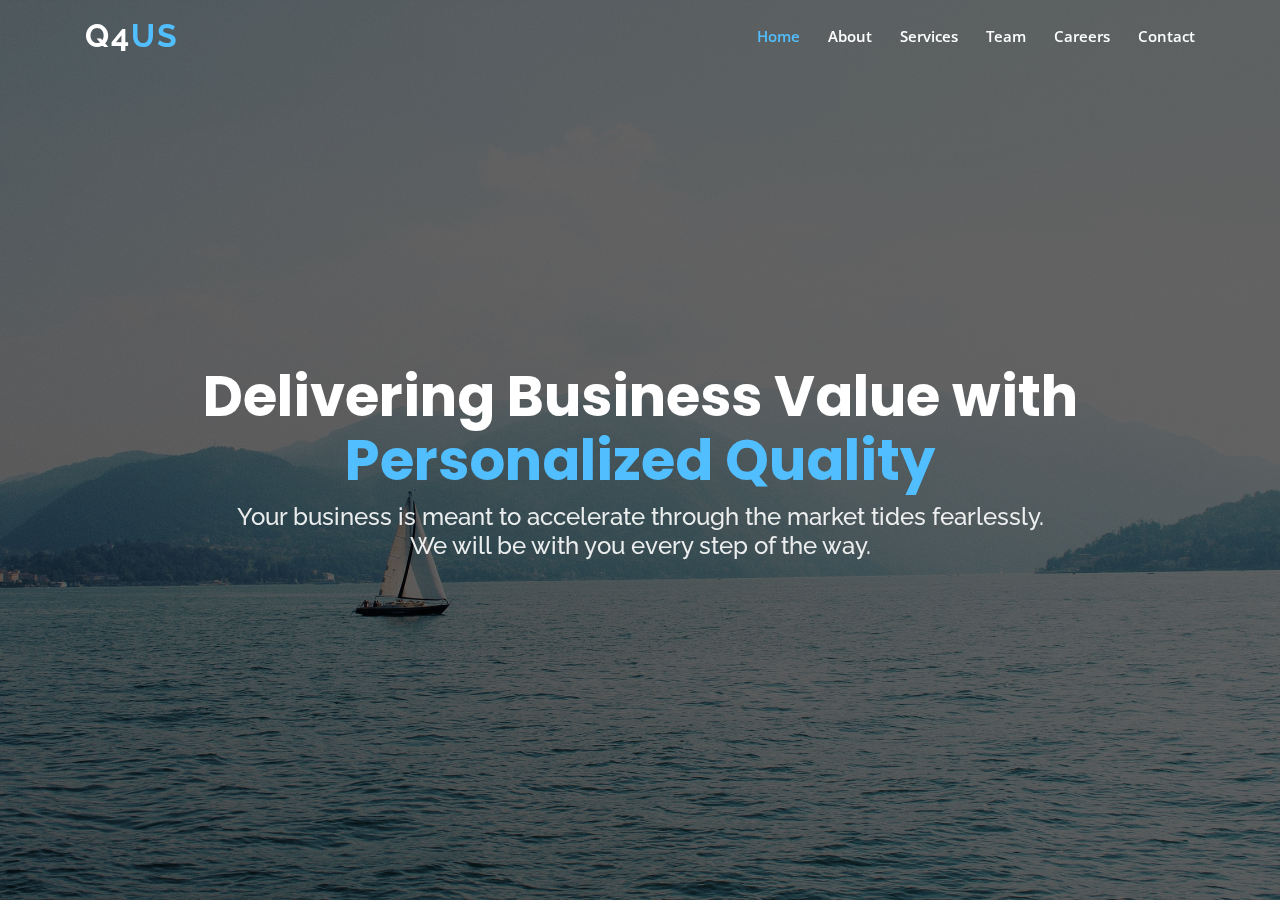
==== index.html @ fa9196e7 "teams" ====
<!DOCTYPE html>
<html lang="en">

<head>
  <meta charset="utf-8">
  <meta content="width=device-width, initial-scale=1.0" name="viewport">

  <title>Q4US</title>
  <meta content="" name="descriptison">
  <meta content="" name="keywords">

  <!-- Favicons -->
  <link href="assets/img/favicon.png" rel="icon">
  <link href="assets/img/apple-touch-icon.png" rel="apple-touch-icon">

  <!-- Google Fonts -->
  <link
    href="https://fonts.googleapis.com/css?family=Open+Sans:300,300i,400,400i,600,600i,700,700i|Raleway:300,300i,400,400i,500,500i,600,600i,700,700i|Poppins:300,300i,400,400i,500,500i,600,600i,700,700i"
    rel="stylesheet">

  <!-- Vendor CSS Files -->
  <link href="assets/vendor/bootstrap/css/bootstrap.min.css" rel="stylesheet">
  <link href="assets/vendor/icofont/icofont.min.css" rel="stylesheet">
  <link href="assets/vendor/boxicons/css/boxicons.min.css" rel="stylesheet">
  <link href="assets/vendor/owl.carousel/assets/owl.carousel.min.css" rel="stylesheet">
  <link href="assets/vendor/venobox/venobox.css" rel="stylesheet">
  <link href="assets/vendor/remixicon/remixicon.css" rel="stylesheet">
  <link href="assets/vendor/aos/aos.css" rel="stylesheet">

  <!-- Template Main CSS File -->
  <link href="assets/css/style.css" rel="stylesheet">


</head>

<body>

  <!-- ======= Header ======= -->
  <header id="header" class="fixed-top ">
    <div class="container d-flex align-items-center justify-content-between">

      <h1 class="logo"><a href="index.html">Q4<span>US</span></a></h1>
      <!-- Uncomment below if you prefer to use an image logo -->
      <!-- <a href="index.html" class="logo"><img src="assets/img/logo.png" alt="" class="img-fluid"></a>-->

      <nav class="nav-menu d-none d-lg-block">
        <ul>
          <li class="active"><a href="index.html">Home</a></li>
          <li><a href="about.html">About</a></li>
          <li><a href="services.html">Services</a></li>
          <!--    <li><a href="#portfolio">Portfolio</a></li> -->
          <li><a href="team.html">Team</a></li>
          <li><a href="careers.html">Careers</a></li>
          <!--    <li class="drop-down"><a href="">Drop Down</a>
            <ul>
              <li><a href="#">Drop Down 1</a></li>
              <li class="drop-down"><a href="#">Deep Drop Down</a>
                <ul>
                  <li><a href="#">Deep Drop Down 1</a></li>
                  <li><a href="#">Deep Drop Down 2</a></li>
                  <li><a href="#">Deep Drop Down 3</a></li>
                  <li><a href="#">Deep Drop Down 4</a></li>
                  <li><a href="#">Deep Drop Down 5</a></li>
                </ul>
              </li>
              <li><a href="#">Drop Down 2</a></li>
              <li><a href="#">Drop Down 3</a></li>
              <li><a href="#">Drop Down 4</a></li>
            </ul>
          </li>-->

          <li><a href="#contact">Contact</a></li>

        </ul>
      </nav><!-- .nav-menu -->



    </div>
  </header><!-- End Header -->

  <!-- ======= Hero Section ======= -->
  <section id="hero" class="d-flex align-items-center justify-content-center">
    <div class="container" data-aos="fade-up">

      <div class="row justify-content-center" data-aos="fade-up" data-aos-delay="150">
        <div class="col-xl-12 col-lg-8">
          <h1>Delivering Business Value with <span>Personalized Quality</span></h1>
          <h2>Your business is meant to accelerate through the market tides fearlessly. <br >We will be with you every step of the way.</h2>
          <!--h2>Quality is Personal</h2-->
        </div>
      </div>

      <div class="row mt-5 justify-content-center" data-aos="zoom-in" data-aos-delay="250">
        <!--div class="col-xl-2 col-md-4 col-6">
          <div class="icon-box">
            <i class="ri-computer-line"></i>
            <h3><a href="">Web Applications</a></h3>
          </div>
        </div>
        <div class="col-xl-2 col-md-4 col-6 ">
          <div class="icon-box">
            <i class="ri-smartphone-line"></i>
            <h3><a href="">Mobile Applications</a></h3>
          </div>
        </div>
        <div class="col-xl-2 col-md-4 col-6 mt-4 mt-md-0">
          <div class="icon-box">
            <i class="ri-bar-chart-grouped-line"></i>
            <h3><a href="">Data Science</a></h3>
          </div>
        </div>
        <div class="col-xl-2 col-md-4 col-6 mt-4 mt-xl-0">
          <div class="icon-box">
            <i class="ri-cpu-line"></i>
            <h3><a href="">Internet of Things</a></h3>
          </div>
        </div-->


        <!--div class="col-xl-2 col-md-4 col-6 mt-4 mt-xl-0">
          <div class="icon-box">
            <i class="ri-robot-line"></i>
            <h3><a href="">Research & Development</a></h3>
          </div>
        </div-->
      </div>

    </div>
  </section><!-- End Hero -->



  <a href="#" class="back-to-top"><i class="ri-arrow-up-line"></i></a>
  <div id="preloader"></div>

  <!-- Vendor JS Files -->
  <script src="assets/vendor/jquery/jquery.min.js"></script>
  <script src="assets/vendor/bootstrap/js/bootstrap.bundle.min.js"></script>
  <script src="assets/vendor/jquery.easing/jquery.easing.min.js"></script>
  <script src="assets/vendor/php-email-form/validate.js"></script>
  <script src="assets/vendor/owl.carousel/owl.carousel.min.js"></script>
  <script src="assets/vendor/isotope-layout/isotope.pkgd.min.js"></script>
  <script src="assets/vendor/venobox/venobox.min.js"></script>
  <script src="assets/vendor/waypoints/jquery.waypoints.min.js"></script>
  <script src="assets/vendor/counterup/counterup.min.js"></script>
  <script src="assets/vendor/aos/aos.js"></script>

  <!-- Template Main JS File -->
  <script src="assets/js/main.js"></script>

</body>

</html>
---- assets/vendor/venobox/venobox.css ----
/* ------ venobox.css --------*/
.vbox-overlay *, .vbox-overlay *:before, .vbox-overlay *:after{
    -webkit-backface-visibility: hidden;
    -webkit-box-sizing:border-box;
    -moz-box-sizing:border-box;
    box-sizing:border-box;
}
.vbox-overlay * { 
    -webkit-backface-visibility: visible;
    backface-visibility: visible;
}
.vbox-overlay{
    display: -webkit-flex;
    display: flex;
    -webkit-flex-direction: column;
    flex-direction: column;
    -webkit-justify-content: center;
    justify-content: center;
    -webkit-align-items: center;
    align-items: center;
    position: fixed;
    left: 0;
    top: 0;
    bottom: 0;
    right: 0;
    z-index: 999999;
}

/* ----- navigation ----- */
.vbox-title{
    width: 100%;
    height: 40px;
    float: left;
    text-align: center;
    line-height: 28px;
    font-size: 12px;
    padding: 6px 50px;
    overflow: hidden;
    position: fixed;
    display: none;
    left: 0;
    z-index: 89;
}
.vbox-close{
    cursor: pointer;
    position: fixed;
    top: -1px;
    right: 0;
    width: 50px;
    height: 40px;
    padding: 6px;
    display: block;
    background-position:10px center;
    overflow: hidden;
    font-size: 24px;
    line-height: 1;
    text-align: center;
    z-index: 99;
}
.vbox-left{
    cursor: pointer;
    position: fixed;
    left: 0;
    height: 40px;
    overflow: hidden;
    line-height: 28px;
    font-size: 12px;
    z-index: 99;
    display: flex;
    align-items:center;
}
.vbox-num{
    display: inline-block;
    margin: 6px 0 6px 15px;
}
/* ----- Social share ----- */
.vbox-share{
    line-height: 28px;
    font-size: 12px;
    overflow: hidden;
    position: fixed;
    left: 0;
    z-index: 98;
    display: flex;
    align-items:center;
    justify-content: center;
    width: 100%;
    text-align: center;
}
.vbox-share svg{
    max-height: 28px;
    width: 28px;
    z-index: 10;
    margin-left: 12px;
    margin-top: 6px;
    margin-bottom: 6px;
    vertical-align: middle;
}


/* ----- navigation ARROWS ----- */
.vbox-next, .vbox-prev{
    position: fixed;
    top: 50%;
    margin-top: -15px;
    overflow: hidden;
    cursor: pointer;
    display: block;
    width: 45px;
    height: 45px;
    z-index: 99;
}
.vbox-next span, .vbox-prev span{
    position: relative;
    width: 20px;
    height: 20px;
    border: 2px solid transparent;
    border-top-color: #B6B6B6;
    border-right-color: #B6B6B6;
    text-indent: -100px;
    position: absolute;
    top: 8px;
    display: block;
}
.vbox-prev{
    left: 15px;
}
.vbox-next{
    right: 15px;
}
.vbox-prev span{
    left: 10px;
    -ms-transform: rotate(-135deg);
    -webkit-transform: rotate(-135deg);
    transform: rotate(-135deg);
}
.vbox-next span{
    -ms-transform: rotate(45deg);
    -webkit-transform: rotate(45deg);
    transform: rotate(45deg);
    right: 10px;
}
/* ------- inline window ------ */
.vbox-inline{
    width: 420px;
    height: 315px;
    height: 70vh;
    padding: 10px;
    background: #fff;
    margin: 0 auto;
    overflow: auto;
    text-align: left;
}
/* ------- Video & iFrames window ------ */
.venoframe{
    max-width: 100%;
    width: 100%;
    border: none;
    width: 100%;
    height: 260px;
    height: 70vh;
}
.venoframe.vbvid{
    height: 260px;
}
@media (min-width: 768px) {
    .venoframe, .vbox-inline{
        width: 90%;
        height: 360px;
        height: 70vh;
    }
    .venoframe.vbvid{
        width: 640px;
        height: 360px;
    }
}
@media (min-width: 992px) {
    .venoframe, .vbox-inline{
        max-width: 1200px;
        width: 80%;
        height: 540px;
        height: 70vh;
    }
    .venoframe.vbvid{
        width: 960px;
        height: 540px;
    }
}
/* 
Please do NOT edit this part! 
or at least read this note: http://i.imgur.com/7C0ws9e.gif
*/
.vbox-open{
    overflow: hidden;
}
.vbox-container{
    position: absolute;
    left: 0;
    right: 0;
    top: 0;
    bottom: 0;
    overflow-x: hidden;
    overflow-y: scroll;
    overflow-scrolling: touch;
    -webkit-overflow-scrolling: touch;
    z-index: 20;
    max-height: 100%;

}

.vbox-content{
    text-align: center;
    float: left;
    width: 100%;
    position: relative;
    overflow: hidden;
    padding: 20px 4%;
}
.vbox-container img{
    max-width: 100%;
    height: auto;
}
.vbox-figlio{
    box-shadow: 0 0 12px rgba(0,0,0,0.19), 0 6px 6px rgba(0,0,0,0.23);
    max-width: 100%;
    text-align: initial;
}
img.vbox-figlio{
    -webkit-user-select: none;
-khtml-user-select: none;
-moz-user-select: none;
-o-user-select: none;
user-select: none;
}
.vbox-content.swipe-left{
    margin-left: -200px !important;
}
.vbox-content.swipe-right{
    margin-left: 200px !important;
}
.vbox-animated{
    webkit-transition: margin 300ms ease-out;
    transition: margin 300ms ease-out;
}

/* ---------- preloader ----------
 * SPINKIT 
 * http://tobiasahlin.com/spinkit/
-------------------------------- */
.sk-double-bounce,.sk-rotating-plane{width:40px;height:40px;margin:40px auto}.sk-rotating-plane{background-color:#333;-webkit-animation:sk-rotatePlane 1.2s infinite ease-in-out;animation:sk-rotatePlane 1.2s infinite ease-in-out}@-webkit-keyframes sk-rotatePlane{0%{-webkit-transform:perspective(120px) rotateX(0) rotateY(0);transform:perspective(120px) rotateX(0) rotateY(0)}50%{-webkit-transform:perspective(120px) rotateX(-180.1deg) rotateY(0);transform:perspective(120px) rotateX(-180.1deg) rotateY(0)}100%{-webkit-transform:perspective(120px) rotateX(-180deg) rotateY(-179.9deg);transform:perspective(120px) rotateX(-180deg) rotateY(-179.9deg)}}@keyframes sk-rotatePlane{0%{-webkit-transform:perspective(120px) rotateX(0) rotateY(0);transform:perspective(120px) rotateX(0) rotateY(0)}50%{-webkit-transform:perspective(120px) rotateX(-180.1deg) rotateY(0);transform:perspective(120px) rotateX(-180.1deg) rotateY(0)}100%{-webkit-transform:perspective(120px) rotateX(-180deg) rotateY(-179.9deg);transform:perspective(120px) rotateX(-180deg) rotateY(-179.9deg)}}.sk-double-bounce{position:relative}.sk-double-bounce .sk-child{width:100%;height:100%;border-radius:50%;background-color:#333;opacity:.6;position:absolute;top:0;left:0;-webkit-animation:sk-doubleBounce 2s infinite ease-in-out;animation:sk-doubleBounce 2s infinite ease-in-out}.sk-chasing-dots .sk-child,.sk-spinner-pulse,.sk-three-bounce .sk-child{background-color:#333;border-radius:100%}.sk-double-bounce .sk-double-bounce2{-webkit-animation-delay:-1s;animation-delay:-1s}@-webkit-keyframes sk-doubleBounce{0%,100%{-webkit-transform:scale(0);transform:scale(0)}50%{-webkit-transform:scale(1);transform:scale(1)}}@keyframes sk-doubleBounce{0%,100%{-webkit-transform:scale(0);transform:scale(0)}50%{-webkit-transform:scale(1);transform:scale(1)}}.sk-wave{margin:40px auto;width:50px;height:40px;text-align:center;font-size:10px}.sk-wave .sk-rect{background-color:#333;height:100%;width:6px;display:inline-block;-webkit-animation:sk-waveStretchDelay 1.2s infinite ease-in-out;animation:sk-waveStretchDelay 1.2s infinite ease-in-out}.sk-wave .sk-rect1{-webkit-animation-delay:-1.2s;animation-delay:-1.2s}.sk-wave .sk-rect2{-webkit-animation-delay:-1.1s;animation-delay:-1.1s}.sk-wave .sk-rect3{-webkit-animation-delay:-1s;animation-delay:-1s}.sk-wave .sk-rect4{-webkit-animation-delay:-.9s;animation-delay:-.9s}.sk-wave .sk-rect5{-webkit-animation-delay:-.8s;animation-delay:-.8s}@-webkit-keyframes sk-waveStretchDelay{0%,100%,40%{-webkit-transform:scaleY(.4);transform:scaleY(.4)}20%{-webkit-transform:scaleY(1);transform:scaleY(1)}}@keyframes sk-waveStretchDelay{0%,100%,40%{-webkit-transform:scaleY(.4);transform:scaleY(.4)}20%{-webkit-transform:scaleY(1);transform:scaleY(1)}}.sk-wandering-cubes{margin:40px auto;width:40px;height:40px;position:relative}.sk-wandering-cubes .sk-cube{background-color:#333;width:10px;height:10px;position:absolute;top:0;left:0;-webkit-animation:sk-wanderingCube 1.8s ease-in-out -1.8s infinite both;animation:sk-wanderingCube 1.8s ease-in-out -1.8s infinite both}.sk-chasing-dots,.sk-spinner-pulse{width:40px;height:40px;margin:40px auto}.sk-wandering-cubes .sk-cube2{-webkit-animation-delay:-.9s;animation-delay:-.9s}@-webkit-keyframes sk-wanderingCube{0%{-webkit-transform:rotate(0);transform:rotate(0)}25%{-webkit-transform:translateX(30px) rotate(-90deg) scale(.5);transform:translateX(30px) rotate(-90deg) scale(.5)}50%{-webkit-transform:translateX(30px) translateY(30px) rotate(-179deg);transform:translateX(30px) translateY(30px) rotate(-179deg)}50.1%{-webkit-transform:translateX(30px) translateY(30px) rotate(-180deg);transform:translateX(30px) translateY(30px) rotate(-180deg)}75%{-webkit-transform:translateX(0) translateY(30px) rotate(-270deg) scale(.5);transform:translateX(0) translateY(30px) rotate(-270deg) scale(.5)}100%{-webkit-transform:rotate(-360deg);transform:rotate(-360deg)}}@keyframes sk-wanderingCube{0%{-webkit-transform:rotate(0);transform:rotate(0)}25%{-webkit-transform:translateX(30px) rotate(-90deg) scale(.5);transform:translateX(30px) rotate(-90deg) scale(.5)}50%{-webkit-transform:translateX(30px) translateY(30px) rotate(-179deg);transform:translateX(30px) translateY(30px) rotate(-179deg)}50.1%{-webkit-transform:translateX(30px) translateY(30px) rotate(-180deg);transform:translateX(30px) translateY(30px) rotate(-180deg)}75%{-webkit-transform:translateX(0) translateY(30px) rotate(-270deg) scale(.5);transform:translateX(0) translateY(30px) rotate(-270deg) scale(.5)}100%{-webkit-transform:rotate(-360deg);transform:rotate(-360deg)}}.sk-spinner-pulse{-webkit-animation:sk-pulseScaleOut 1s infinite ease-in-out;animation:sk-pulseScaleOut 1s infinite ease-in-out}@-webkit-keyframes sk-pulseScaleOut{0%{-webkit-transform:scale(0);transform:scale(0)}100%{-webkit-transform:scale(1);transform:scale(1);opacity:0}}@keyframes sk-pulseScaleOut{0%{-webkit-transform:scale(0);transform:scale(0)}100%{-webkit-transform:scale(1);transform:scale(1);opacity:0}}.sk-chasing-dots{position:relative;text-align:center;-webkit-animation:sk-chasingDotsRotate 2s infinite linear;animation:sk-chasingDotsRotate 2s infinite linear}.sk-chasing-dots .sk-child{width:60%;height:60%;display:inline-block;position:absolute;top:0;-webkit-animation:sk-chasingDotsBounce 2s infinite ease-in-out;animation:sk-chasingDotsBounce 2s infinite ease-in-out}.sk-chasing-dots .sk-dot2{top:auto;bottom:0;-webkit-animation-delay:-1s;animation-delay:-1s}@-webkit-keyframes sk-chasingDotsRotate{100%{-webkit-transform:rotate(360deg);transform:rotate(360deg)}}@keyframes sk-chasingDotsRotate{100%{-webkit-transform:rotate(360deg);transform:rotate(360deg)}}@-webkit-keyframes sk-chasingDotsBounce{0%,100%{-webkit-transform:scale(0);transform:scale(0)}50%{-webkit-transform:scale(1);transform:scale(1)}}@keyframes sk-chasingDotsBounce{0%,100%{-webkit-transform:scale(0);transform:scale(0)}50%{-webkit-transform:scale(1);transform:scale(1)}}.sk-three-bounce{margin:40px auto;width:80px;text-align:center}.sk-three-bounce .sk-child{width:20px;height:20px;display:inline-block;-webkit-animation:sk-three-bounce 1.4s ease-in-out 0s infinite both;animation:sk-three-bounce 1.4s ease-in-out 0s infinite both}.sk-circle .sk-child:before,.sk-fading-circle .sk-circle:before{display:block;border-radius:100%;content:'';background-color:#333}.sk-three-bounce .sk-bounce1{-webkit-animation-delay:-.32s;animation-delay:-.32s}.sk-three-bounce .sk-bounce2{-webkit-animation-delay:-.16s;animation-delay:-.16s}@-webkit-keyframes sk-three-bounce{0%,100%,80%{-webkit-transform:scale(0);transform:scale(0)}40%{-webkit-transform:scale(1);transform:scale(1)}}@keyframes sk-three-bounce{0%,100%,80%{-webkit-transform:scale(0);transform:scale(0)}40%{-webkit-transform:scale(1);transform:scale(1)}}.sk-circle{margin:40px auto;width:40px;height:40px;position:relative}.sk-circle .sk-child{width:100%;height:100%;position:absolute;left:0;top:0}.sk-circle .sk-child:before{margin:0 auto;width:15%;height:15%;-webkit-animation:sk-circleBounceDelay 1.2s infinite ease-in-out both;animation:sk-circleBounceDelay 1.2s infinite ease-in-out both}.sk-circle .sk-circle2{-webkit-transform:rotate(30deg);-ms-transform:rotate(30deg);transform:rotate(30deg)}.sk-circle .sk-circle3{-webkit-transform:rotate(60deg);-ms-transform:rotate(60deg);transform:rotate(60deg)}.sk-circle .sk-circle4{-webkit-transform:rotate(90deg);-ms-transform:rotate(90deg);transform:rotate(90deg)}.sk-circle .sk-circle5{-webkit-transform:rotate(120deg);-ms-transform:rotate(120deg);transform:rotate(120deg)}.sk-circle .sk-circle6{-webkit-transform:rotate(150deg);-ms-transform:rotate(150deg);transform:rotate(150deg)}.sk-circle .sk-circle7{-webkit-transform:rotate(180deg);-ms-transform:rotate(180deg);transform:rotate(180deg)}.sk-circle .sk-circle8{-webkit-transform:rotate(210deg);-ms-transform:rotate(210deg);transform:rotate(210deg)}.sk-circle .sk-circle9{-webkit-transform:rotate(240deg);-ms-transform:rotate(240deg);transform:rotate(240deg)}.sk-circle .sk-circle10{-webkit-transform:rotate(270deg);-ms-transform:rotate(270deg);transform:rotate(270deg)}.sk-circle .sk-circle11{-webkit-transform:rotate(300deg);-ms-transform:rotate(300deg);transform:rotate(300deg)}.sk-circle .sk-circle12{-webkit-transform:rotate(330deg);-ms-transform:rotate(330deg);transform:rotate(330deg)}.sk-circle .sk-circle2:before{-webkit-animation-delay:-1.1s;animation-delay:-1.1s}.sk-circle .sk-circle3:before{-webkit-animation-delay:-1s;animation-delay:-1s}.sk-circle .sk-circle4:before{-webkit-animation-delay:-.9s;animation-delay:-.9s}.sk-circle .sk-circle5:before{-webkit-animation-delay:-.8s;animation-delay:-.8s}.sk-circle .sk-circle6:before{-webkit-animation-delay:-.7s;animation-delay:-.7s}.sk-circle .sk-circle7:before{-webkit-animation-delay:-.6s;animation-delay:-.6s}.sk-circle .sk-circle8:before{-webkit-animation-delay:-.5s;animation-delay:-.5s}.sk-circle .sk-circle9:before{-webkit-animation-delay:-.4s;animation-delay:-.4s}.sk-circle .sk-circle10:before{-webkit-animation-delay:-.3s;animation-delay:-.3s}.sk-circle .sk-circle11:before{-webkit-animation-delay:-.2s;animation-delay:-.2s}.sk-circle .sk-circle12:before{-webkit-animation-delay:-.1s;animation-delay:-.1s}@-webkit-keyframes sk-circleBounceDelay{0%,100%,80%{-webkit-transform:scale(0);transform:scale(0)}40%{-webkit-transform:scale(1);transform:scale(1)}}@keyframes sk-circleBounceDelay{0%,100%,80%{-webkit-transform:scale(0);transform:scale(0)}40%{-webkit-transform:scale(1);transform:scale(1)}}.sk-cube-grid{width:40px;height:40px;margin:40px auto}.sk-cube-grid .sk-cube{width:33.33%;height:33.33%;background-color:#333;float:left;-webkit-animation:sk-cubeGridScaleDelay 1.3s infinite ease-in-out;animation:sk-cubeGridScaleDelay 1.3s infinite ease-in-out}.sk-cube-grid .sk-cube1{-webkit-animation-delay:.2s;animation-delay:.2s}.sk-cube-grid .sk-cube2{-webkit-animation-delay:.3s;animation-delay:.3s}.sk-cube-grid .sk-cube3{-webkit-animation-delay:.4s;animation-delay:.4s}.sk-cube-grid .sk-cube4{-webkit-animation-delay:.1s;animation-delay:.1s}.sk-cube-grid .sk-cube5{-webkit-animation-delay:.2s;animation-delay:.2s}.sk-cube-grid .sk-cube6{-webkit-animation-delay:.3s;animation-delay:.3s}.sk-cube-grid .sk-cube7{-webkit-animation-delay:0ms;animation-delay:0ms}.sk-cube-grid .sk-cube8{-webkit-animation-delay:.1s;animation-delay:.1s}.sk-cube-grid .sk-cube9{-webkit-animation-delay:.2s;animation-delay:.2s}@-webkit-keyframes sk-cubeGridScaleDelay{0%,100%,70%{-webkit-transform:scale3D(1,1,1);transform:scale3D(1,1,1)}35%{-webkit-transform:scale3D(0,0,1);transform:scale3D(0,0,1)}}@keyframes sk-cubeGridScaleDelay{0%,100%,70%{-webkit-transform:scale3D(1,1,1);transform:scale3D(1,1,1)}35%{-webkit-transform:scale3D(0,0,1);transform:scale3D(0,0,1)}}.sk-fading-circle{margin:40px auto;width:40px;height:40px;position:relative}.sk-fading-circle .sk-circle{width:100%;height:100%;position:absolute;left:0;top:0}.sk-fading-circle .sk-circle:before{margin:0 auto;width:15%;height:15%;-webkit-animation:sk-circleFadeDelay 1.2s infinite ease-in-out both;animation:sk-circleFadeDelay 1.2s infinite ease-in-out both}.sk-fading-circle .sk-circle2{-webkit-transform:rotate(30deg);-ms-transform:rotate(30deg);transform:rotate(30deg)}.sk-fading-circle .sk-circle3{-webkit-transform:rotate(60deg);-ms-transform:rotate(60deg);transform:rotate(60deg)}.sk-fading-circle .sk-circle4{-webkit-transform:rotate(90deg);-ms-transform:rotate(90deg);transform:rotate(90deg)}.sk-fading-circle .sk-circle5{-webkit-transform:rotate(120deg);-ms-transform:rotate(120deg);transform:rotate(120deg)}.sk-fading-circle .sk-circle6{-webkit-transform:rotate(150deg);-ms-transform:rotate(150deg);transform:rotate(150deg)}.sk-fading-circle .sk-circle7{-webkit-transform:rotate(180deg);-ms-transform:rotate(180deg);transform:rotate(180deg)}.sk-fading-circle .sk-circle8{-webkit-transform:rotate(210deg);-ms-transform:rotate(210deg);transform:rotate(210deg)}.sk-fading-circle .sk-circle9{-webkit-transform:rotate(240deg);-ms-transform:rotate(240deg);transform:rotate(240deg)}.sk-fading-circle .sk-circle10{-webkit-transform:rotate(270deg);-ms-transform:rotate(270deg);transform:rotate(270deg)}.sk-fading-circle .sk-circle11{-webkit-transform:rotate(300deg);-ms-transform:rotate(300deg);transform:rotate(300deg)}.sk-fading-circle .sk-circle12{-webkit-transform:rotate(330deg);-ms-transform:rotate(330deg);transform:rotate(330deg)}.sk-fading-circle .sk-circle2:before{-webkit-animation-delay:-1.1s;animation-delay:-1.1s}.sk-fading-circle .sk-circle3:before{-webkit-animation-delay:-1s;animation-delay:-1s}.sk-fading-circle .sk-circle4:before{-webkit-animation-delay:-.9s;animation-delay:-.9s}.sk-fading-circle .sk-circle5:before{-webkit-animation-delay:-.8s;animation-delay:-.8s}.sk-fading-circle .sk-circle6:before{-webkit-animation-delay:-.7s;animation-delay:-.7s}.sk-fading-circle .sk-circle7:before{-webkit-animation-delay:-.6s;animation-delay:-.6s}.sk-fading-circle .sk-circle8:before{-webkit-animation-delay:-.5s;animation-delay:-.5s}.sk-fading-circle .sk-circle9:before{-webkit-animation-delay:-.4s;animation-delay:-.4s}.sk-fading-circle .sk-circle10:before{-webkit-animation-delay:-.3s;animation-delay:-.3s}.sk-fading-circle .sk-circle11:before{-webkit-animation-delay:-.2s;animation-delay:-.2s}.sk-fading-circle .sk-circle12:before{-webkit-animation-delay:-.1s;animation-delay:-.1s}@-webkit-keyframes sk-circleFadeDelay{0%,100%,39%{opacity:0}40%{opacity:1}}@keyframes sk-circleFadeDelay{0%,100%,39%{opacity:0}40%{opacity:1}}.sk-folding-cube{margin:40px auto;width:40px;height:40px;position:relative;-webkit-transform:rotateZ(45deg);transform:rotateZ(45deg)}.sk-folding-cube .sk-cube{float:left;width:50%;height:50%;position:relative;-webkit-transform:scale(1.1);-ms-transform:scale(1.1);transform:scale(1.1)}.sk-folding-cube .sk-cube:before{content:'';position:absolute;top:0;left:0;width:100%;height:100%;background-color:#333;-webkit-animation:sk-foldCubeAngle 2.4s infinite linear both;animation:sk-foldCubeAngle 2.4s infinite linear both;-webkit-transform-origin:100% 100%;-ms-transform-origin:100% 100%;transform-origin:100% 100%}.sk-folding-cube .sk-cube2{-webkit-transform:scale(1.1) rotateZ(90deg);transform:scale(1.1) rotateZ(90deg)}.sk-folding-cube .sk-cube3{-webkit-transform:scale(1.1) rotateZ(180deg);transform:scale(1.1) rotateZ(180deg)}.sk-folding-cube .sk-cube4{-webkit-transform:scale(1.1) rotateZ(270deg);transform:scale(1.1) rotateZ(270deg)}.sk-folding-cube .sk-cube2:before{-webkit-animation-delay:.3s;animation-delay:.3s}.sk-folding-cube .sk-cube3:before{-webkit-animation-delay:.6s;animation-delay:.6s}.sk-folding-cube .sk-cube4:before{-webkit-animation-delay:.9s;animation-delay:.9s}@-webkit-keyframes sk-foldCubeAngle{0%,10%{-webkit-transform:perspective(140px) rotateX(-180deg);transform:perspective(140px) rotateX(-180deg);opacity:0}25%,75%{-webkit-transform:perspective(140px) rotateX(0);transform:perspective(140px) rotateX(0);opacity:1}100%,90%{-webkit-transform:perspective(140px) rotateY(180deg);transform:perspective(140px) rotateY(180deg);opacity:0}}@keyframes sk-foldCubeAngle{0%,10%{-webkit-transform:perspective(140px) rotateX(-180deg);transform:perspective(140px) rotateX(-180deg);opacity:0}25%,75%{-webkit-transform:perspective(140px) rotateX(0);transform:perspective(140px) rotateX(0);opacity:1}100%,90%{-webkit-transform:perspective(140px) rotateY(180deg);transform:perspective(140px) rotateY(180deg);opacity:0}}
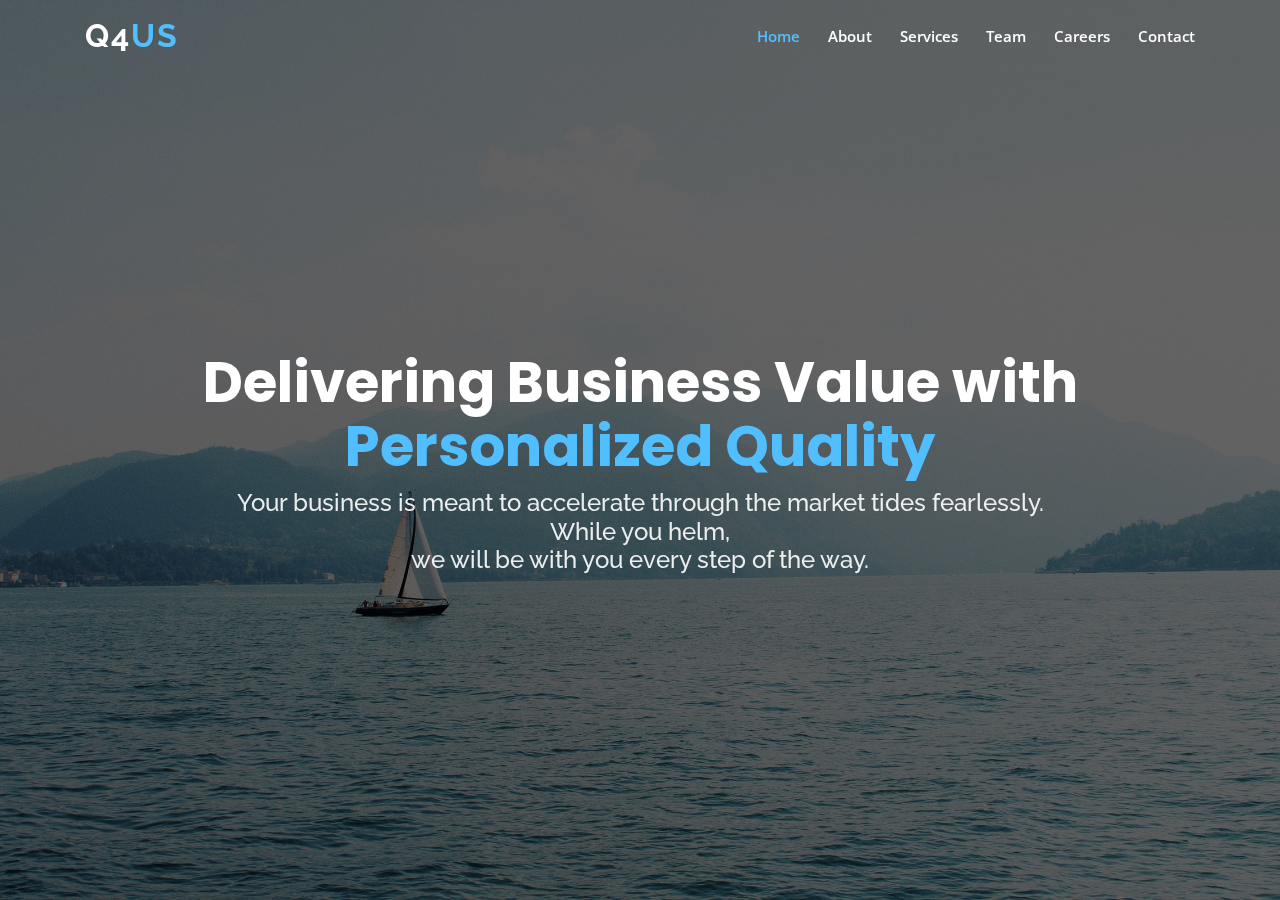
==== commit def313c4: "Welcome screen updated" ====
--- a/index.html
+++ b/index.html
@@ -79,6 +79,9 @@
     </div>
   </header><!-- End Header -->
 
+
+
+
   <!-- ======= Hero Section ======= -->
   <section id="hero" class="d-flex align-items-center justify-content-center">
     <div class="container" data-aos="fade-up">
@@ -86,7 +89,8 @@
       <div class="row justify-content-center" data-aos="fade-up" data-aos-delay="150">
         <div class="col-xl-12 col-lg-8">
           <h1>Delivering Business Value with <span>Personalized Quality</span></h1>
-          <h2>Your business is meant to accelerate through the market tides fearlessly. <br >We will be with you every step of the way.</h2>
+          <h2>Your business is meant to accelerate through the market tides fearlessly.<br> While you helm,<br>we will be with you every
+            step of the way.</h2>
           <!--h2>Quality is Personal</h2-->
         </div>
       </div>
--- a/assets/css/style.css
+++ b/assets/css/style.css
@@ -420,79 +420,6 @@
 
 
 
-
-
-#hero .carousel-item {
-  width: 100%;
-  height: calc(100vh - 114px);
-  background-size: cover;
-  background-position: top right;
-  background-repeat: no-repeat;
-  overflow: hidden;
-}
-
-#hero .carousel-item::before {
-  content: '';
-  background-color: rgba(13, 30, 45, 0);
-  /*Original> (13, 30, 45, 0.6)*/
-  position: absolute;
-  height: 100%;
-  width: 100%;
-  top: 0;
-  right: 0;
-  left: 0;
-  bottom: 0;
-  overflow: hidden;
-}
-
-#hero .carousel-container {
-  display: flex;
-  justify-content: center;
-  align-items: center;
-  position: absolute;
-  bottom: 0;
-  top: 0;
-  left: 60vw;
-  right: 0;
-  overflow: auto;
-}
-
-#hero .carousel-content {
-  background-color: #000000;
-  opacity: 0.8;
-  text-align: left;
-  width: 300px;
-  padding-right: 0;
-  padding-left: 10;
-
-
-  /*  padding: 20px 55px 15px 35px;
-  display: block;*/
-}
-
-@media (max-width: 992px) {
-
-  #hero,
-  #hero .carousel-item {
-    height: calc(100vh - 70px);
-
-  }
-
-  #hero .carousel-content.container {
-    padding: 300px 300px;
-    height: 70vh;
-  }
-}
-
-
-
-
-
-
-
-
-
-
 #hero:before {
   content: "";
   background: rgba(0, 0, 0, 0.6);
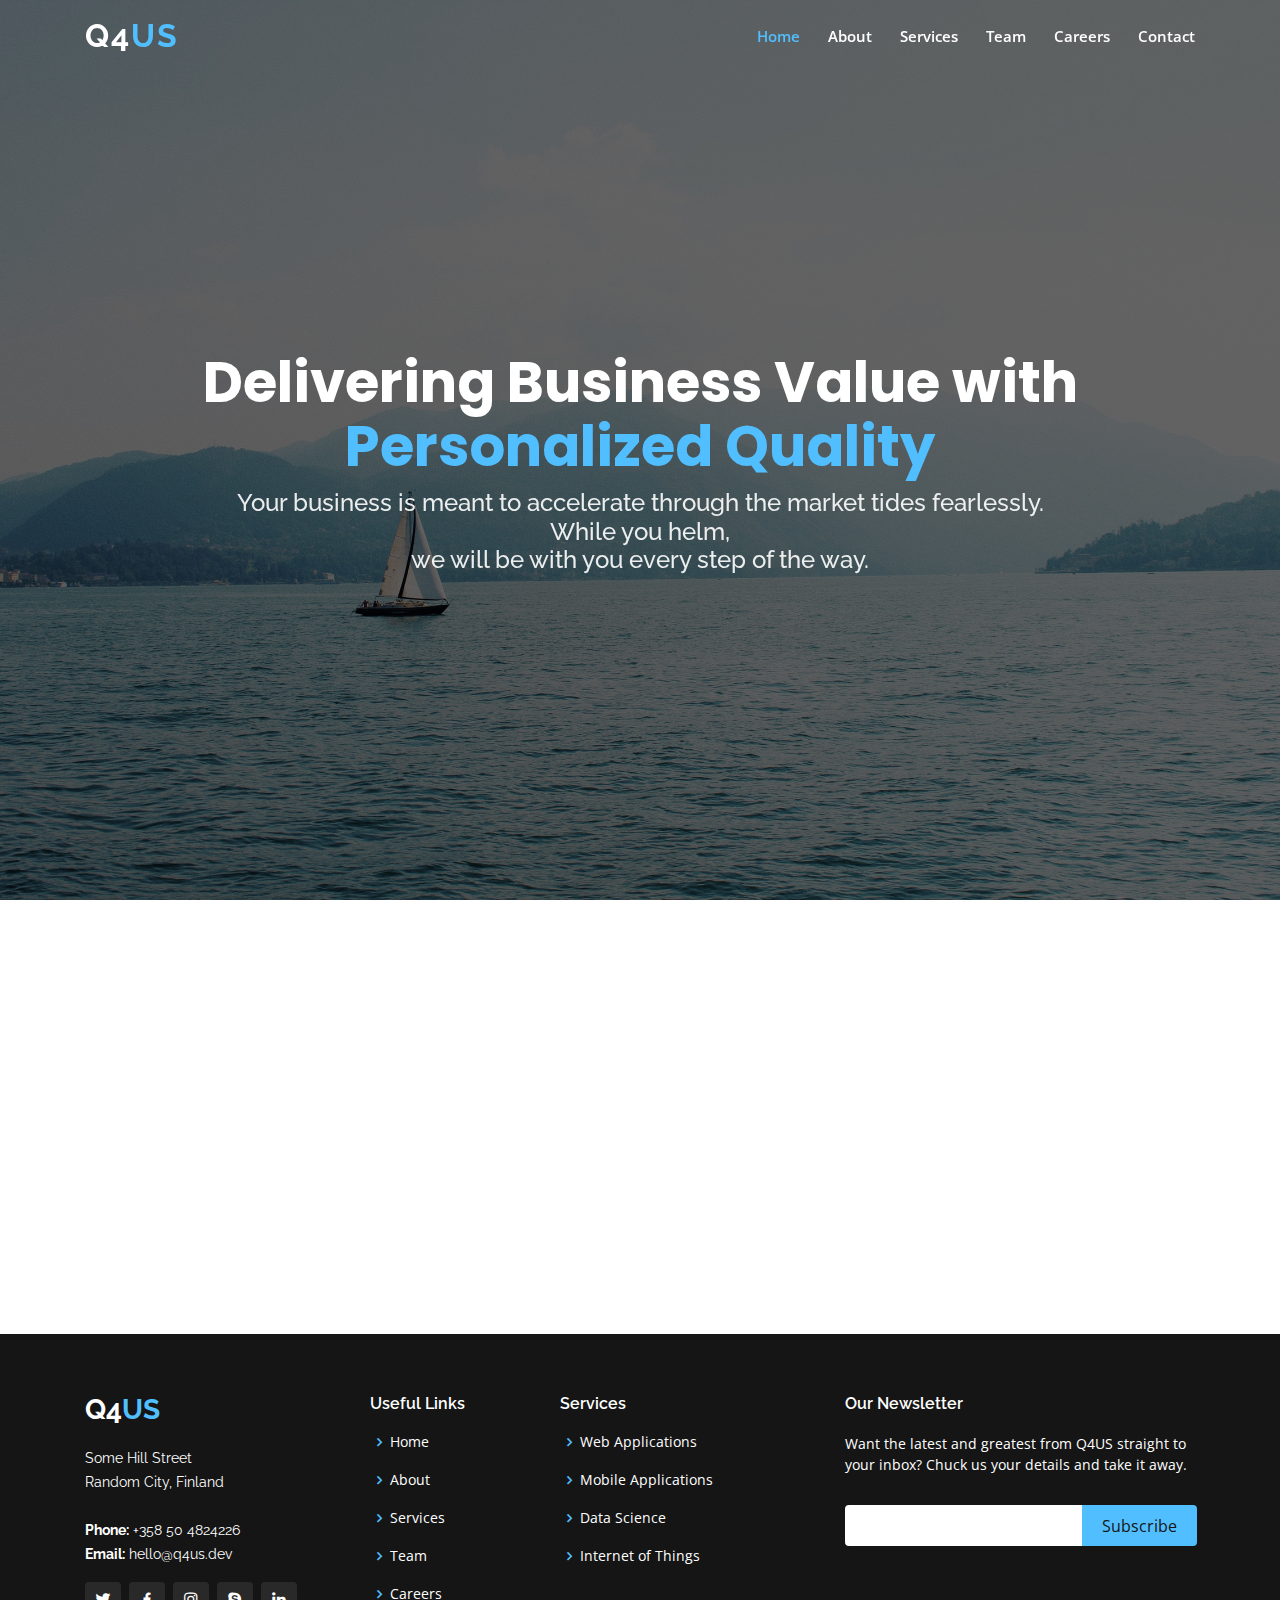
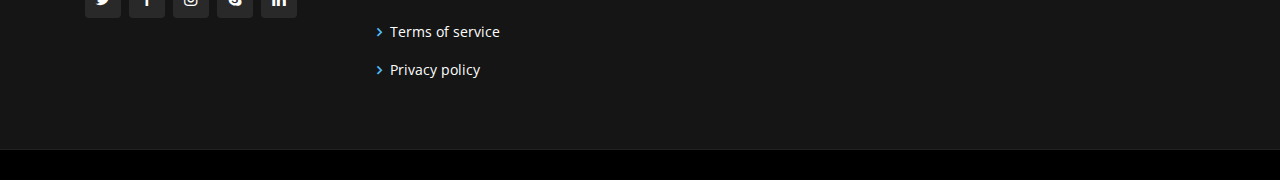
==== commit a0dfe305: "Services - Home Page" ====
--- a/index.html
+++ b/index.html
@@ -48,7 +48,6 @@
           <li class="active"><a href="index.html">Home</a></li>
           <li><a href="about.html">About</a></li>
           <li><a href="services.html">Services</a></li>
-          <!--    <li><a href="#portfolio">Portfolio</a></li> -->
           <li><a href="team.html">Team</a></li>
           <li><a href="careers.html">Careers</a></li>
           <!--    <li class="drop-down"><a href="">Drop Down</a>
@@ -69,7 +68,7 @@
             </ul>
           </li>-->
 
-          <li><a href="#contact">Contact</a></li>
+          <li><a href="contact.html">Contact</a></li>
 
         </ul>
       </nav><!-- .nav-menu -->
@@ -89,7 +88,8 @@
       <div class="row justify-content-center" data-aos="fade-up" data-aos-delay="150">
         <div class="col-xl-12 col-lg-8">
           <h1>Delivering Business Value with <span>Personalized Quality</span></h1>
-          <h2>Your business is meant to accelerate through the market tides fearlessly.<br> While you helm,<br>we will be with you every
+          <h2>Your business is meant to accelerate through the market tides fearlessly.<br> While you helm,<br>we will
+            be with you every
             step of the way.</h2>
           <!--h2>Quality is Personal</h2-->
         </div>
@@ -134,6 +134,139 @@
   </section><!-- End Hero -->
 
 
+
+  <!-- ======= Services2 Section ======= -->
+  <section id="indexservices" class="indexservices">
+
+    <div class="container" data-aos="fade-up">
+
+      <div class="section-title" style="color: #ffffff;">
+        <h2>Services</h2>
+        <!--p>We Offer</p-->
+      </div>
+
+
+
+      <div class="row mt-5 justify-content-center" data-aos="zoom-in" data-aos-delay="250">
+
+        <div class="col-xl-2 col-md-4 col-6">
+          <div class="icon-box">
+            <i class="ri-computer-line"></i>
+            <h3><a href="">Web <br> Applications</a></h3>
+          </div>
+        </div>
+        <div class="col-xl-2 col-md-4 col-6 ">
+          <div class="icon-box">
+            <i class="ri-smartphone-line"></i>
+            <h3><a href="">Mobile Applications</a></h3>
+          </div>
+        </div>
+        <div class="col-xl-2 col-md-4 col-6 mt-4 mt-md-0">
+          <div class="icon-box">
+            <i class="ri-bar-chart-grouped-line"></i>
+            <h3><a href="">Data <br> Science</a></h3>
+          </div>
+        </div>
+        <div class="col-xl-2 col-md-4 col-6 mt-4 mt-xl-0">
+          <div class="icon-box">
+            <i class="ri-cpu-line"></i>
+            <h3><a href="">Internet of Things</a></h3>
+          </div>
+        </div>
+        <div class="col-xl-2 col-md-4 col-6 mt-4 mt-md-0">
+          <div class="icon-box">
+            <i class="ri-bar-chart-grouped-line"></i>
+            <h3><a href="">Data <br> Science</a></h3>
+          </div>
+        </div>
+        <div class="col-xl-2 col-md-4 col-6 mt-4 mt-xl-0">
+          <div class="icon-box">
+            <i class="ri-cpu-line"></i>
+            <h3><a href="">Internet of Things</a></h3>
+          </div>
+        </div>
+
+
+      </div>
+
+
+    </div>
+
+
+
+
+  </section><!-- Services Section -->
+
+
+
+
+
+
+
+  <!-- ======= Footer ======= -->
+  <footer id="footer">
+    <div class="footer-top">
+      <div class="container">
+        <div class="row">
+
+          <div class="col-lg-3 col-md-6">
+            <div class="footer-info">
+              <h3>Q4<span>US</span></h3>
+              <p>
+                Some Hill Street <br>
+                Random City, Finland<br><br>
+                <strong>Phone:</strong> +358 50 4824226<br>
+                <strong>Email:</strong> hello@q4us.dev<br>
+              </p>
+              <div class="social-links mt-3">
+                <a href="#" class="twitter"><i class="bx bxl-twitter"></i></a>
+                <a href="#" class="facebook"><i class="bx bxl-facebook"></i></a>
+                <a href="#" class="instagram"><i class="bx bxl-instagram"></i></a>
+                <a href="#" class="google-plus"><i class="bx bxl-skype"></i></a>
+                <a href="#" class="linkedin"><i class="bx bxl-linkedin"></i></a>
+              </div>
+            </div>
+          </div>
+
+          <div class="col-lg-2 col-md-6 footer-links">
+            <h4>Useful Links</h4>
+            <ul>
+              <li><i class="bx bx-chevron-right"></i> <a href="index.html">Home</a></li>
+              <li><i class="bx bx-chevron-right"></i> <a href="about.html">About</a></li>
+              <li><i class="bx bx-chevron-right"></i> <a href="services.html">Services</a></li>
+              <li><i class="bx bx-chevron-right"></i> <a href="team.html">Team</a></li>
+              <li><i class="bx bx-chevron-right"></i> <a href="#">Careers</a></li>
+              <li><i class="bx bx-chevron-right"></i> <a href="#">Terms of service</a></li>
+              <li><i class="bx bx-chevron-right"></i> <a href="#">Privacy policy</a></li>
+            </ul>
+          </div>
+
+          <div class="col-lg-3 col-md-6 footer-links">
+            <h4>Services</h4>
+            <ul>
+              <li><i class="bx bx-chevron-right"></i> <a href="#">Web Applications</a></li>
+              <li><i class="bx bx-chevron-right"></i> <a href="#">Mobile Applications</a></li>
+              <li><i class="bx bx-chevron-right"></i> <a href="#">Data Science</a></li>
+              <li><i class="bx bx-chevron-right"></i> <a href="#">Internet of Things</a></li>
+            </ul>
+          </div>
+
+          <div class="col-lg-4 col-md-6 footer-newsletter">
+            <h4>Our Newsletter</h4>
+            <p>Want the latest and greatest from Q4US straight to your inbox? Chuck us your details and take it away.
+            </p>
+            <form action="" method="post">
+              <input type="email" name="email"><input type="submit" value="Subscribe">
+            </form>
+
+          </div>
+
+        </div>
+      </div>
+    </div>
+
+
+  </footer><!-- End Footer -->
 
   <a href="#" class="back-to-top"><i class="ri-arrow-up-line"></i></a>
   <div id="preloader"></div>
@@ -155,4 +288,7 @@
 
 </body>
 
+</html>
+</body>
+
 </html>--- a/assets/css/style.css
+++ b/assets/css/style.css
@@ -750,7 +750,7 @@
   width: 120px;
   height: 1px;
   display: inline-block;
-  background: #ffde9e;
+  background: #51bfff;
   margin: 4px 10px;
 }
 
@@ -1146,6 +1146,133 @@
 
 .services.content p:last-child {
   margin-bottom: 0;
+}
+
+
+
+/*--------------------------------------------------------------
+# Index services
+--------------------------------------------------------------*/
+.indexservices{
+  background: linear-gradient(rgba(2, 2, 2, 0.5), rgba(0, 0, 0, 0.9),rgba(2, 2, 2, 0.5), rgba(0, 0, 0, 0.9)), url("../img/servicesindex.jpg") fixed center center;
+  background-size: cover;
+  padding: 60px 0;
+}
+
+.indexservices .container{
+  margin-bottom: 50px;
+}
+
+.indexservices .row{
+  vertical-align: middle; 
+  align-items: center;
+}
+
+.indexservices h1 {
+  font-weight: 600;
+  font-size: 35px;
+  font-family: "Poppins", sans-serif;
+  color: #000000;
+
+
+}
+
+.indexservices p{
+  color: rgb(0, 0, 0);
+  font-size: 20px;
+}
+
+.indexservices.content h1 {
+  font-weight: 600;
+  font-size: 45px;
+  font-family: "Poppins", sans-serif;
+}
+
+
+.indexservices.content h3 {
+  font-weight: 600;
+  font-size: 28px;
+  font-family: "Poppins", sans-serif;
+}
+
+.indexservices.content ul {
+  list-style: none;
+  padding: 0;
+}
+
+.indexservices.content ul li {
+  padding: 0 0 8px 26px;
+  position: relative;
+}
+
+.indexservices.content ul i {
+  position: absolute;
+  font-size: 20px;
+  left: 0;
+  top: -3px;
+  color: #51bfff;
+}
+
+.indexservices.content p:last-child {
+  margin-bottom: 0;
+}
+
+#indexservices .icon-box {
+  padding: 30px 20px;
+  transition: ease-in-out 0.3s;
+  border: 1px solid rgba(255, 255, 255, 0.3);
+  height: 100%;
+  text-align: center;
+}
+
+#indexservices .icon-box i {
+  font-size: 32px;
+  line-height: 1;
+  color: #51bfff;
+}
+
+#indexservices .icon-box h3 {
+  font-weight: 700;
+  margin: 10px 0 0 0;
+  padding: 0;
+  line-height: 1;
+  font-size: 20px;
+  line-height: 26px;
+}
+
+#indexservices .icon-box h3 a {
+  color: rgb(255, 255, 255);
+  transition: ease-in-out 0.3s;
+}
+
+#indexservices .icon-box h3 a:hover {
+  color: #51bfff;
+}
+
+#indexservices .icon-box:hover {
+  border-color: #51bfff;
+}
+
+@media (min-width: 1024px) {
+  #indexservices {
+    background-attachment: fixed;
+  }
+}
+
+@media (max-width: 768px) {
+  #indexservices {
+    height: auto;
+  }
+
+  #indexservices h1 {
+    font-size: 28px;
+    line-height: 36px;
+  }
+
+  #indexservices h2 {
+    font-size: 20px;
+    line-height: 24px;
+  }
 }
 
 
@@ -1741,7 +1868,7 @@
 .contact .info i {
   font-size: 20px;
   background: #51bfff;
-  color: #151515;
+  color: #ffffff;
   float: left;
   width: 44px;
   height: 44px;
@@ -1856,7 +1983,7 @@
   background: #51bfff;
   border: 0;
   padding: 10px 24px;
-  color: #151515;
+  color: #ffffff;
   transition: 0.4s;
   border-radius: 4px;
 }
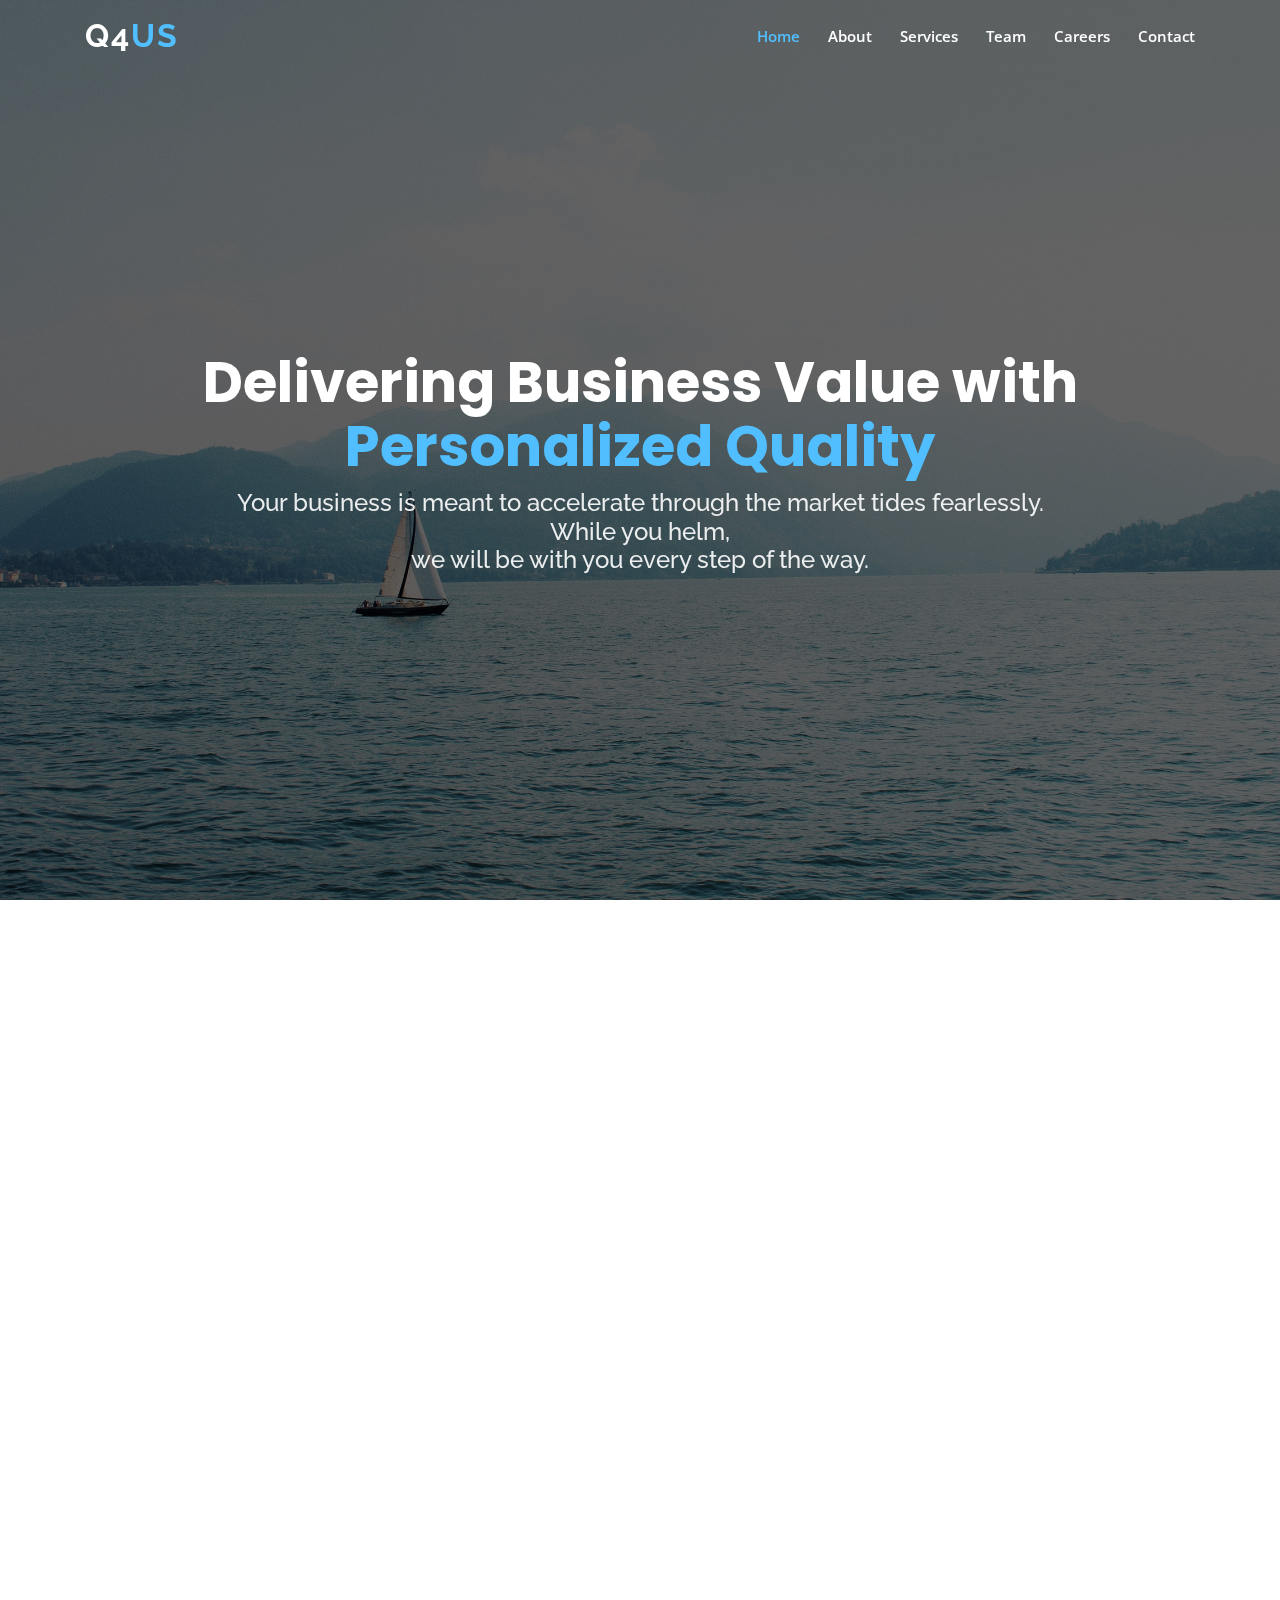
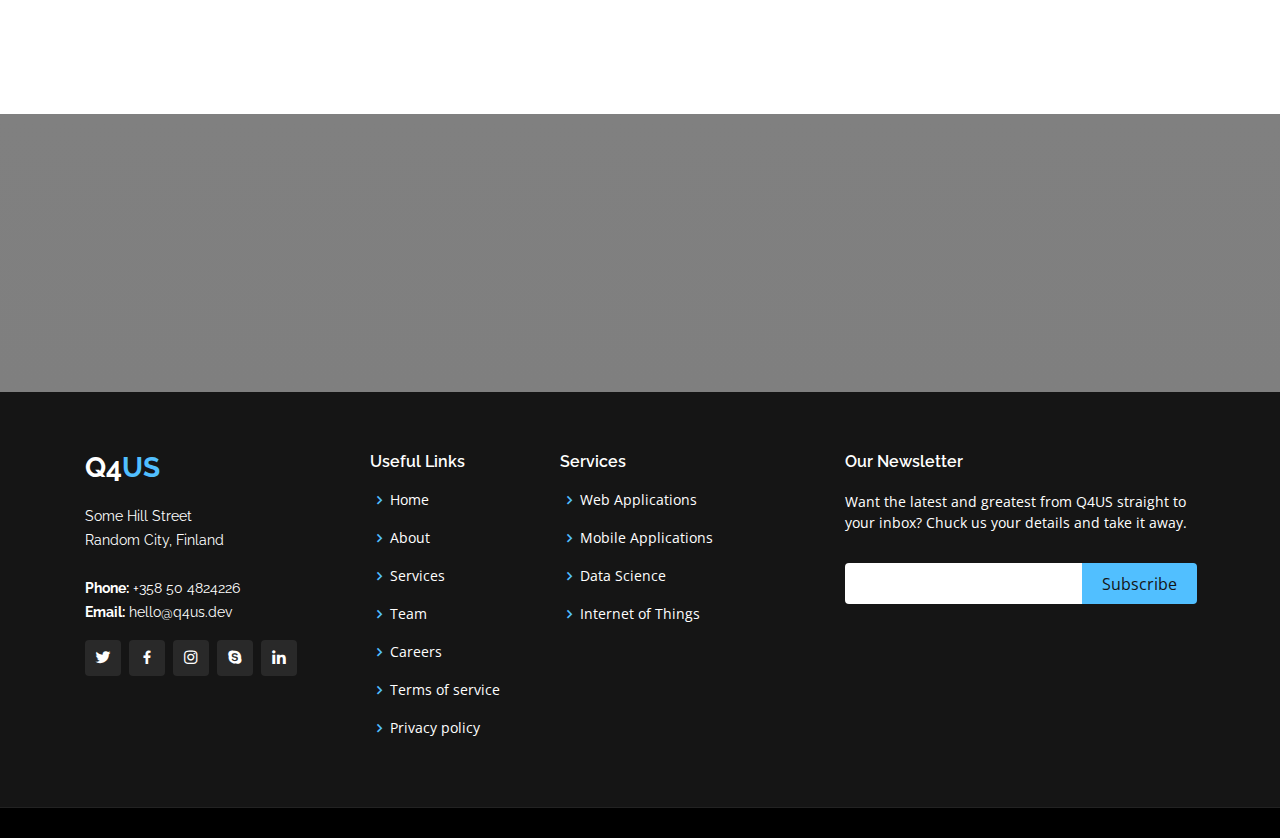
==== commit 993912a9: "Welcome page updated" ====
--- a/index.html
+++ b/index.html
@@ -135,13 +135,15 @@
 
 
 
+
+
   <!-- ======= Services2 Section ======= -->
   <section id="indexservices" class="indexservices">
 
     <div class="container" data-aos="fade-up">
 
       <div class="section-title" style="color: #ffffff;">
-        <h2>Services</h2>
+        <h2>Our Services</h2>
         <!--p>We Offer</p-->
       </div>
 
@@ -198,7 +200,54 @@
   </section><!-- Services Section -->
 
 
-
+  <!-- ======= Promise Section ======= -->
+  <section id="services" class="services" style="background-color: #fff;">
+
+    <div class="container" data-aos="fade-up">
+
+      <div class="section-title" style="color: #ffffff;">
+        <h2>Our Promise</h2>
+        <!--p>We Offer</p-->
+      </div>
+
+
+      <div class="row">
+
+          <h1 class="wow fadeInUp">
+            We value your satisfaction more than anything else!
+          </h1>
+          <p>
+            Tel aliquet purus vestibulum. Vestibulum ante ipsum primis in faucibus orci luctus et ultrices posuere
+            cubilia curae; In molestie lobortis purus ac dictum. Morbi molestie leo vitae elit pellentesque, sed
+            faucibus enim facilisis. Phasellus convallis, erat in bibendum volutpat, augue turpis congue diam, at pul.
+          </p>
+
+
+
+      </div>
+
+    </div>
+
+  </section><!-- Promise Section -->
+
+
+  <!-- ======= Got an idea Section ======= -->
+  <section id="cta" class="cta">
+    <!--section id="about" class="about" style="background-image: url('assets/img/Yasas/whitehex-bg3.png');"-->
+    <div class="container" data-aos="fade-up" style="text-align: center;">
+
+      <h1 style="  font-weight: 600;
+                font-size: 40px;
+                font-family: 'Poppins', sans-serif; color: white;">
+
+        Got an idea? <br> We'd love to hear from you
+
+      </h1>
+
+
+      <a class="cta-btn" href="#">Free Consultation</a>
+    </div>
+  </section><!-- Got an idea Section -->
 
 
 
--- a/assets/css/style.css
+++ b/assets/css/style.css
@@ -1154,7 +1154,7 @@
 # Index services
 --------------------------------------------------------------*/
 .indexservices{
-  background: linear-gradient(rgba(2, 2, 2, 0.5), rgba(0, 0, 0, 0.9),rgba(2, 2, 2, 0.5), rgba(0, 0, 0, 0.9)), url("../img/servicesindex.jpg") fixed center center;
+  background: linear-gradient(rgba(2, 2, 2, 0.7), rgba(0, 0, 0, 0.9)), url("../img/servicesindex.jpg") fixed center center;
   background-size: cover;
   padding: 60px 0;
 }
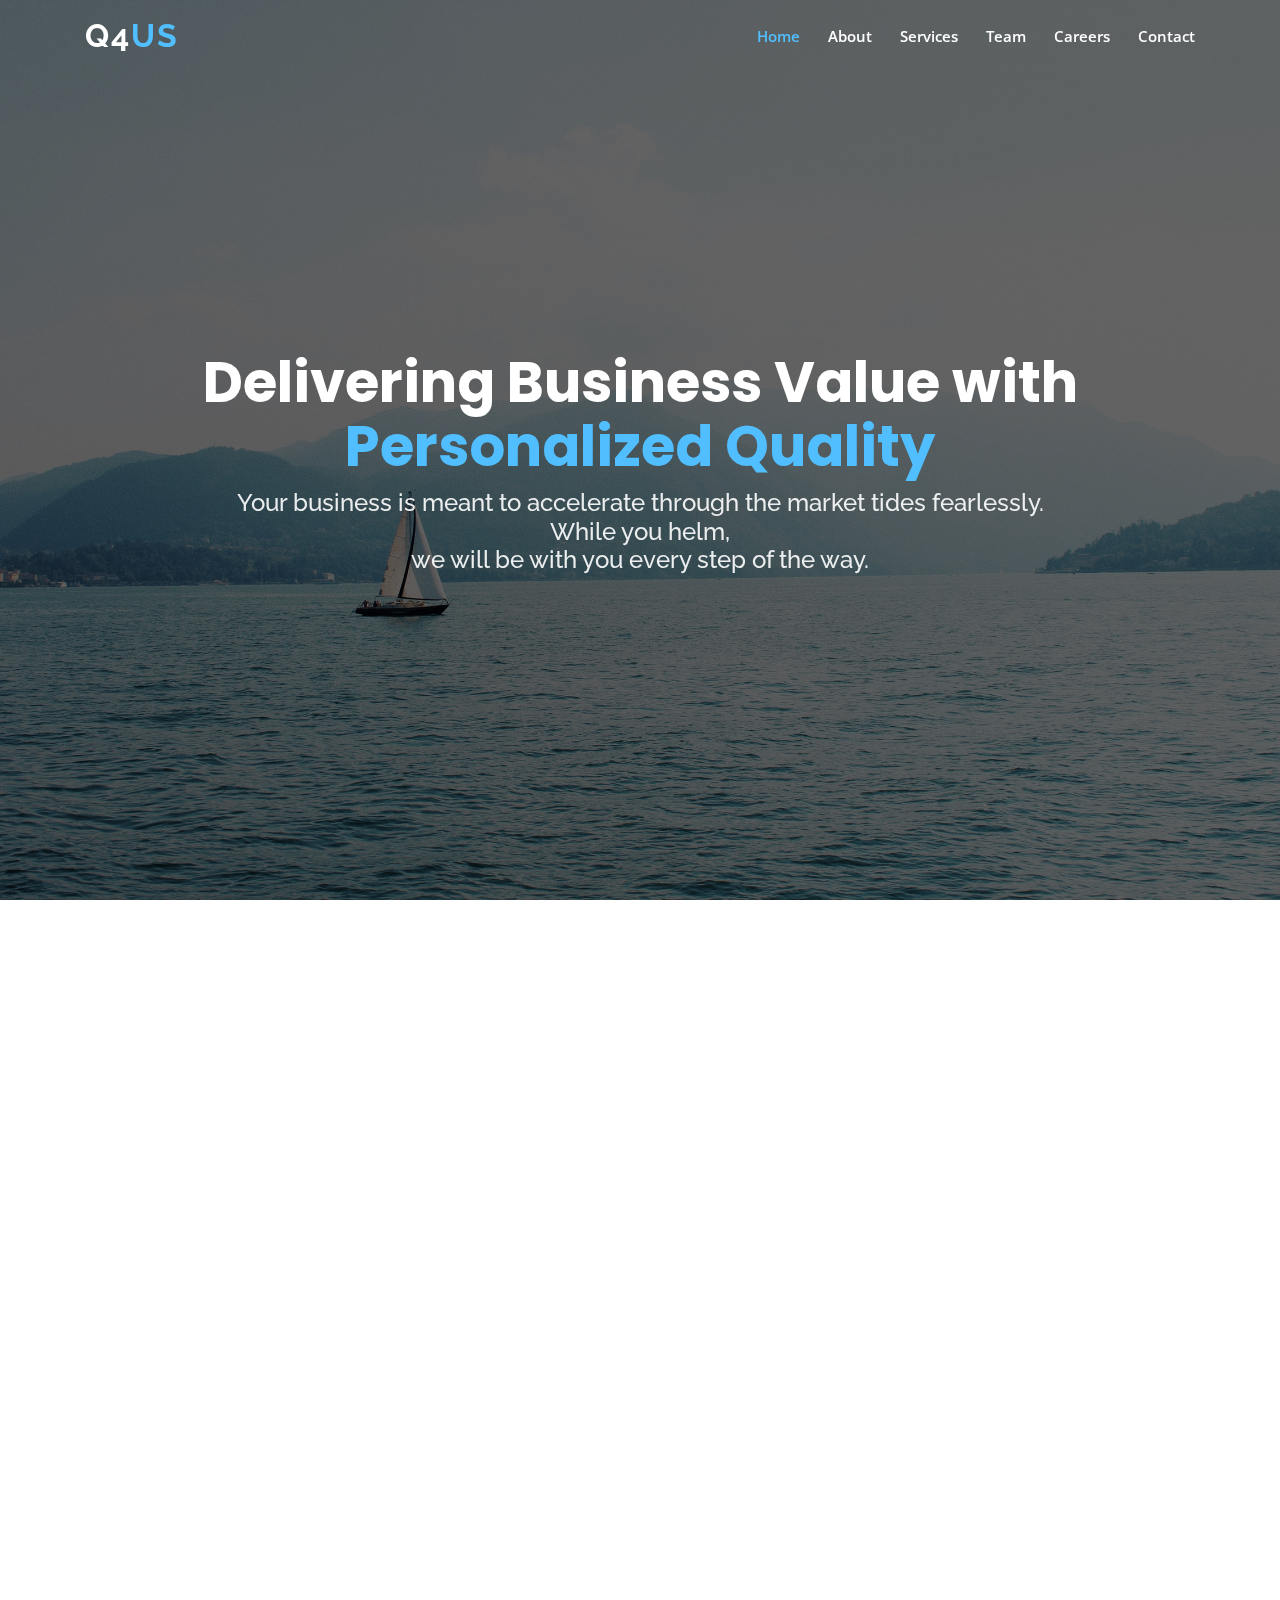
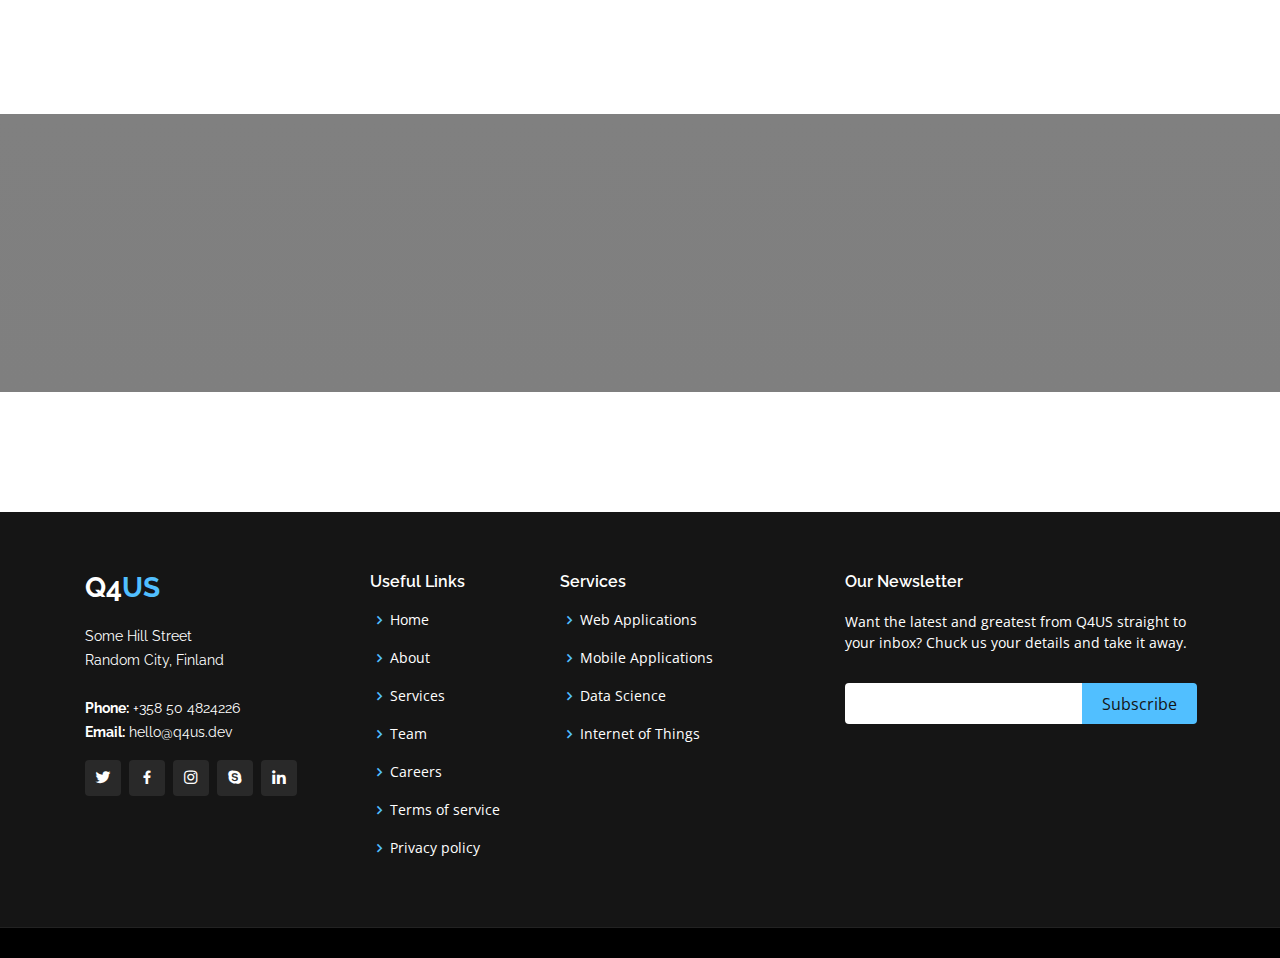
==== commit de2b598d: "Welcome page" ====
--- a/index.html
+++ b/index.html
@@ -249,7 +249,9 @@
     </div>
   </section><!-- Got an idea Section -->
 
-
+  <section>
+    
+  </section>
 
 
   <!-- ======= Footer ======= -->
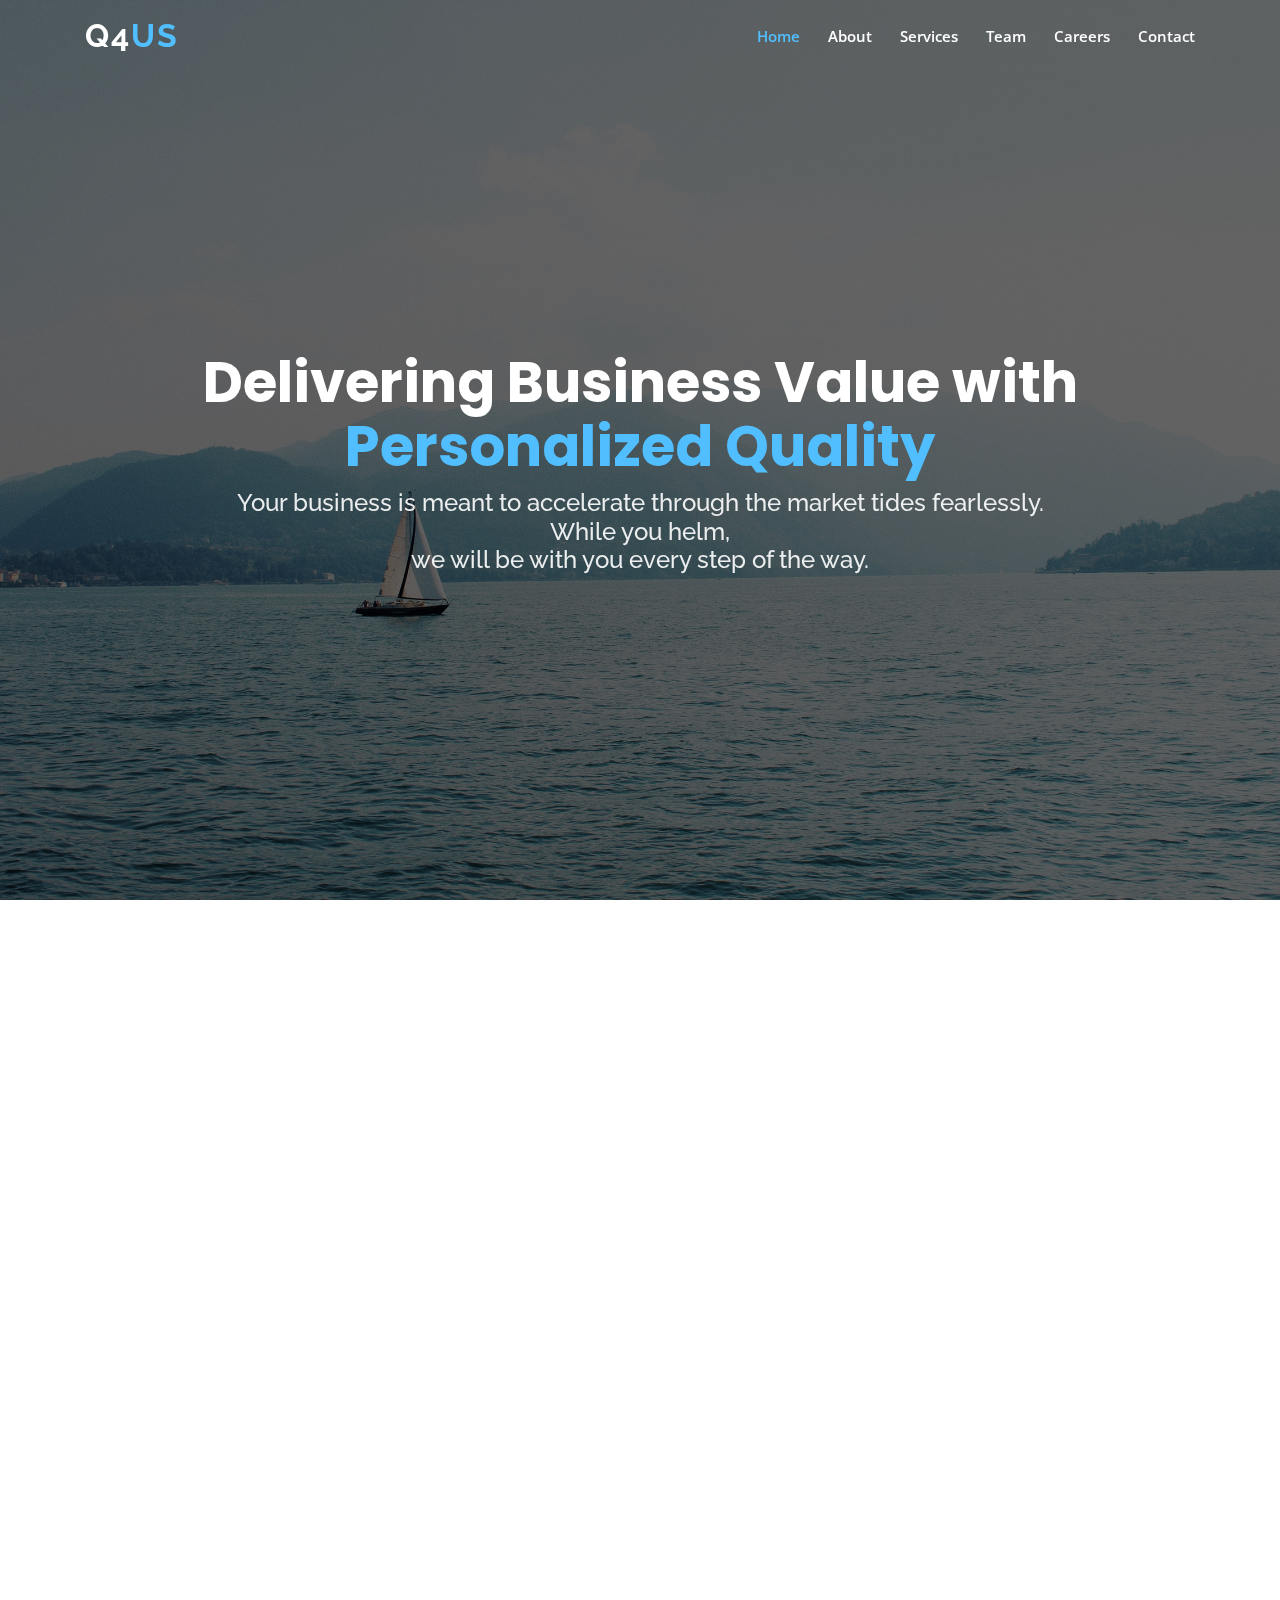
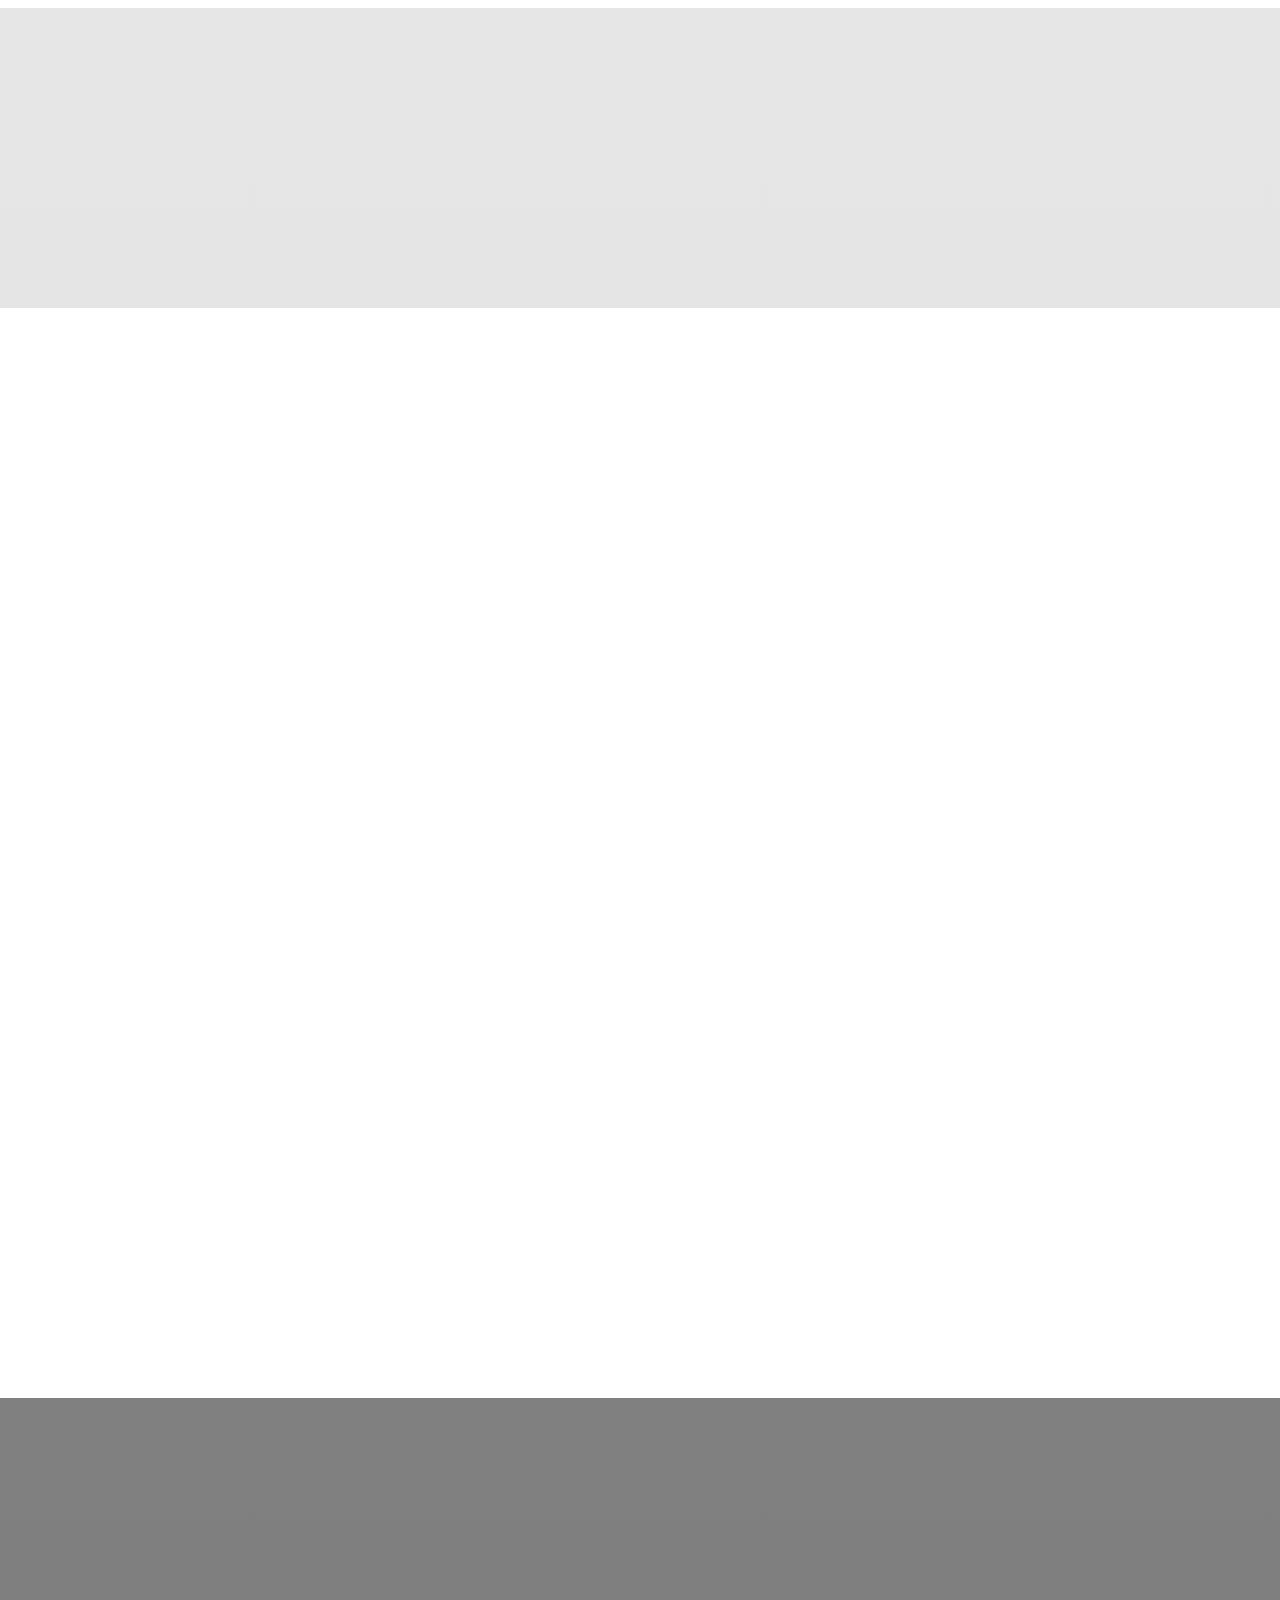
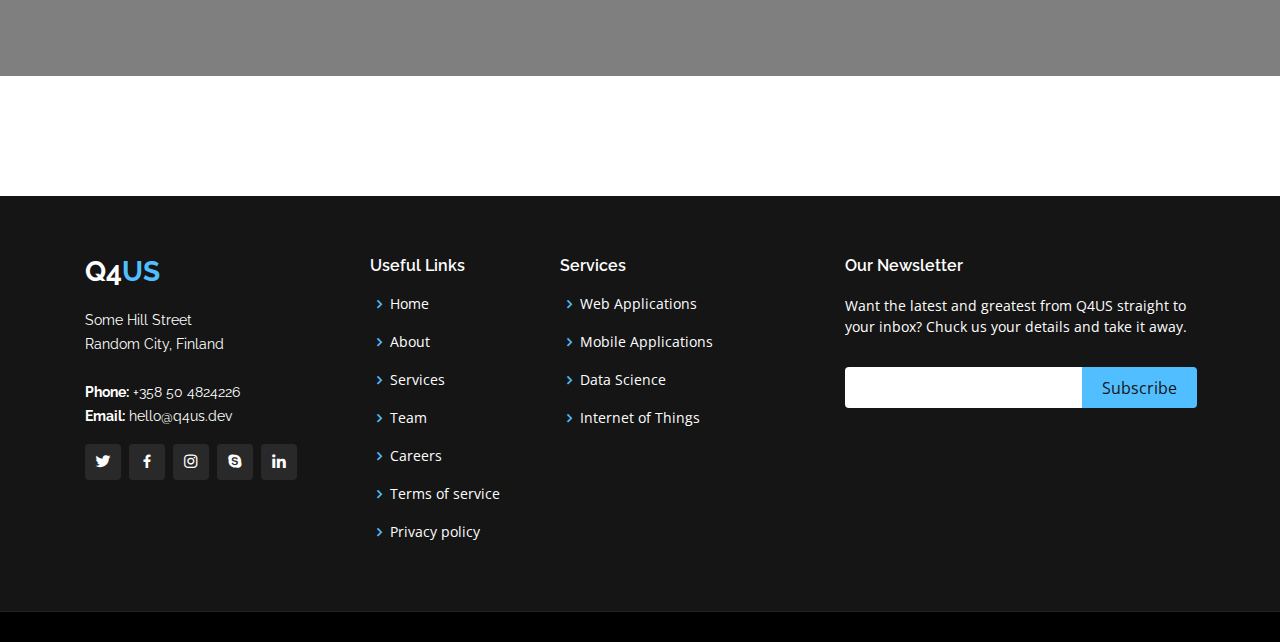
==== commit 761dd183: "Welcome page updated" ====
--- a/index.html
+++ b/index.html
@@ -134,70 +134,60 @@
   </section><!-- End Hero -->
 
 
-
-
-
-  <!-- ======= Services2 Section ======= -->
-  <section id="indexservices" class="indexservices">
+  <!-- ======= Promise Section ======= -->
+  <section id="services" class="services" style="background-color: #fff;">
 
     <div class="container" data-aos="fade-up">
 
       <div class="section-title" style="color: #ffffff;">
-        <h2>Our Services</h2>
+        <h2>Welcome to Q4US</h2>
         <!--p>We Offer</p-->
       </div>
 
 
-
-      <div class="row mt-5 justify-content-center" data-aos="zoom-in" data-aos-delay="250">
-
-        <div class="col-xl-2 col-md-4 col-6">
-          <div class="icon-box">
-            <i class="ri-computer-line"></i>
-            <h3><a href="">Web <br> Applications</a></h3>
-          </div>
-        </div>
-        <div class="col-xl-2 col-md-4 col-6 ">
-          <div class="icon-box">
-            <i class="ri-smartphone-line"></i>
-            <h3><a href="">Mobile Applications</a></h3>
-          </div>
-        </div>
-        <div class="col-xl-2 col-md-4 col-6 mt-4 mt-md-0">
-          <div class="icon-box">
-            <i class="ri-bar-chart-grouped-line"></i>
-            <h3><a href="">Data <br> Science</a></h3>
-          </div>
-        </div>
-        <div class="col-xl-2 col-md-4 col-6 mt-4 mt-xl-0">
-          <div class="icon-box">
-            <i class="ri-cpu-line"></i>
-            <h3><a href="">Internet of Things</a></h3>
-          </div>
-        </div>
-        <div class="col-xl-2 col-md-4 col-6 mt-4 mt-md-0">
-          <div class="icon-box">
-            <i class="ri-bar-chart-grouped-line"></i>
-            <h3><a href="">Data <br> Science</a></h3>
-          </div>
-        </div>
-        <div class="col-xl-2 col-md-4 col-6 mt-4 mt-xl-0">
-          <div class="icon-box">
-            <i class="ri-cpu-line"></i>
-            <h3><a href="">Internet of Things</a></h3>
-          </div>
-        </div>
-
-
-      </div>
-
-
-    </div>
-
-
-
-
-  </section><!-- Services Section -->
+      <div class="row">
+
+        <div class="col-lg-6 pt-4 pt-lg-0 order-2 order-lg-1 content" data-aos="fade-right" data-aos-delay="100">
+          <h1 class="wow fadeInUp">
+            State-of-The-Art Solutions to Accelerate Your Business
+          </h1>
+          <p>
+            Tel aliquet purus vestibulum. Vestibulum ante ipsum primis in faucibus orci luctus et ultrices posuere
+            cubilia curae; In molestie lobortis purus ac dictum. Morbi molestie leo vitae elit pellentesque, sed
+            faucibus enim facilisis. Phasellus convallis, erat in bibendum volutpat, augue turpis congue diam, at pul.
+          </p>
+          <p>
+            Tel aliquet purus vestibulum. Vestibulum ante ipsum primis in faucibus orci luctus et ultrices posuere
+            cubilia curae; In molestie lobortis purus ac dictum. Morbi molestie leo vitae elit pellentesque, sed
+            faucibus enim facilisis. Phasellus convallis, erat in bibendum volutpat, augue turpis congue diam, at pul.
+          </p>
+
+        </div>
+
+        <div class="col-lg-6 order-1 order-lg-2" data-aos="fade-left" data-aos-delay="100">
+          <img src="assets/img/Yasas/services/1.svg" class="img-fluid" alt="">
+        </div>
+
+
+
+
+      </div>
+
+    </div>
+
+  </section><!-- Promise Section -->
+
+  <!-- ======= Got an idea Section ======= -->
+  <section id="cta" class="cta"
+    style="background: linear-gradient(rgba(2, 2, 2, 0.1), rgba(0, 0, 0, 0.1)), url('assets/img/trust.jpg') fixed center center;">
+    <!--section id="about" class="about" style="background-image: url('assets/img/Yasas/whitehex-bg3.png');"-->
+    <div class="container" data-aos="fade-up" style="text-align: center; height: 20vh;">
+
+
+
+
+    </div>
+  </section><!-- Got an idea Section -->
 
 
   <!-- ======= Promise Section ======= -->
@@ -213,6 +203,7 @@
 
       <div class="row">
 
+        <div class="container">
           <h1 class="wow fadeInUp">
             We value your satisfaction more than anything else!
           </h1>
@@ -221,6 +212,14 @@
             cubilia curae; In molestie lobortis purus ac dictum. Morbi molestie leo vitae elit pellentesque, sed
             faucibus enim facilisis. Phasellus convallis, erat in bibendum volutpat, augue turpis congue diam, at pul.
           </p>
+          <p>
+            Tel aliquet purus vestibulum. Vestibulum ante ipsum primis in faucibus orci luctus et ultrices posuere
+            cubilia curae; In molestie lobortis purus ac dictum. Morbi molestie leo vitae elit pellentesque, sed
+            faucibus enim facilisis. Phasellus convallis, erat in bibendum volutpat, augue turpis congue diam, at pul.
+          </p>
+  
+        </div>
+
 
 
 
@@ -229,6 +228,81 @@
     </div>
 
   </section><!-- Promise Section -->
+
+
+
+
+
+
+
+
+
+  <!-- ======= Services2 Section ======= -->
+  <section id="indexservices" class="indexservices">
+
+    <div class="container" data-aos="fade-up">
+
+      <div class="section-title" style="color: #ffffff;">
+        <h2>Our Services</h2>
+        <!--p>We Offer</p-->
+      </div>
+
+
+
+      <div class="row mt-5 justify-content-center" data-aos="zoom-in" data-aos-delay="250">
+
+        <div class="col-xl-2 col-md-4 col-6">
+          <div class="icon-box">
+            <i class="ri-computer-line"></i>
+            <h3><a href="">Web <br> Applications</a></h3>
+          </div>
+        </div>
+        <div class="col-xl-2 col-md-4 col-6 ">
+          <div class="icon-box">
+            <i class="ri-smartphone-line"></i>
+            <h3><a href="">Mobile Applications</a></h3>
+          </div>
+        </div>
+        <div class="col-xl-2 col-md-4 col-6 mt-4 mt-md-0">
+          <div class="icon-box">
+            <i class="ri-bar-chart-grouped-line"></i>
+            <h3><a href="">Data <br> Science</a></h3>
+          </div>
+        </div>
+        <div class="col-xl-2 col-md-4 col-6 mt-4 mt-xl-0">
+          <div class="icon-box">
+            <i class="ri-cpu-line"></i>
+            <h3><a href="">Internet of Things</a></h3>
+          </div>
+        </div>
+        <div class="col-xl-2 col-md-4 col-6 mt-4 mt-md-0">
+          <div class="icon-box">
+            <i class="ri-bar-chart-grouped-line"></i>
+            <h3><a href="">Data <br> Science</a></h3>
+          </div>
+        </div>
+        <div class="col-xl-2 col-md-4 col-6 mt-4 mt-xl-0">
+          <div class="icon-box">
+            <i class="ri-cpu-line"></i>
+            <h3><a href="">Internet of Things</a></h3>
+          </div>
+        </div>
+
+
+      </div>
+
+
+    </div>
+
+
+
+
+  </section><!-- Services Section -->
+  <section>
+
+  </section>
+
+
 
 
   <!-- ======= Got an idea Section ======= -->
@@ -250,7 +324,7 @@
   </section><!-- Got an idea Section -->
 
   <section>
-    
+
   </section>
 
 
